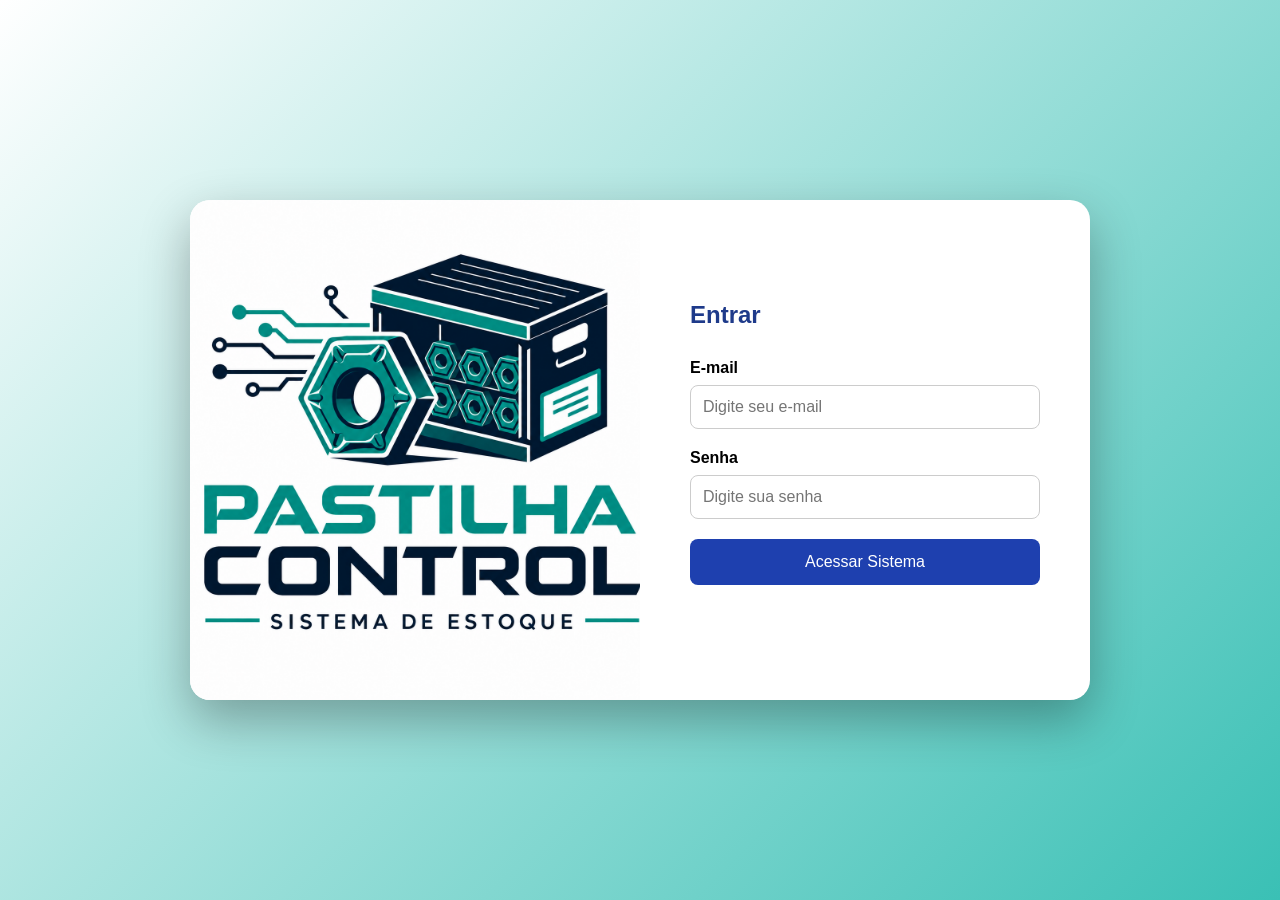
==== index.html @ e2a2971d "ajusta projeto" ====
<!DOCTYPE html>
<html lang="pt-BR">
<head>
    <meta charset="UTF-8">
    <meta name="viewport" content="width=device-width, initial-scale=1.0">
    <title>StockPastilhas - Login</title>
    <link rel="stylesheet" href="CSS/style.css">
</head>
<body>

<div class="container">

    <div class="left">
      
        <p>
           
        </p>
    </div>

    <div class="login-box">
        <h2>Entrar</h2>

        <form id="loginForm">
            <div class="input-group">
                <label>E-mail</label>
                <input type="email" id="email" placeholder="Digite seu e-mail" required>
            </div>

            <div class="input-group">
                <label>Senha</label>
                <input type="password" id="senha" placeholder="Digite sua senha" required>
            </div>

            <button type="submit">Acessar Sistema</button>
        </form>

        <p id="mensagem"></p>
    </div>

</div>


<script src="script.js"></script>

</body>
</html>
---- CSS/style.css ----
*{
    margin:0;
    padding:0;
    box-sizing:border-box;
    font-family:'Segoe UI',sans-serif;
}

body{
    height:100vh;
    background-image:linear-gradient(135deg,#ffffff,#3ac0b5);
    display:flex;
    justify-content:center;
    align-items:center;
}

.container{
    width:900px;
    height:500px;
    background:white;
    border-radius:20px;
    overflow:hidden;
    display:flex;
    box-shadow:0 20px 50px rgba(0,0,0,0.3);
}

.left{
    width:50%;
    background-image: url(../IMG/projeto_img.png);
    color:rgb(5, 5, 5);
    background-size: cover;
    background-position: center;
    justify-content:center;
    align-items:center;
    padding:40px;
}

.left h1{
    font-size:42px;
    margin-bottom:15px;
}

.left p{
    text-align:center;
    font-size:18px;
}

.login-box{
    width:50%;
    padding:50px;
    display:flex;
    flex-direction:column;
    justify-content:center;
}

.login-box h2{
    margin-bottom:30px;
    color:#1e3a8a;
}

.input-group{
    margin-bottom:20px;
}

.input-group label{
    display:block;
    margin-bottom:8px;
    font-weight:600;
}

.input-group input{
    width:100%;
    padding:12px;
    border:1px solid #ccc;
    border-radius:8px;
    font-size:16px;
}

button{
    width:100%;
    padding:14px;
    border:none;
    background:#1e40af;
    color:white;
    font-size:16px;
    border-radius:8px;
    cursor:pointer;
    transition:0.3s;
}

button:hover{
    background:#1d4ed8;
}

#mensagem{
    margin-top:15px;
    text-align:center;
    font-weight:bold;
}
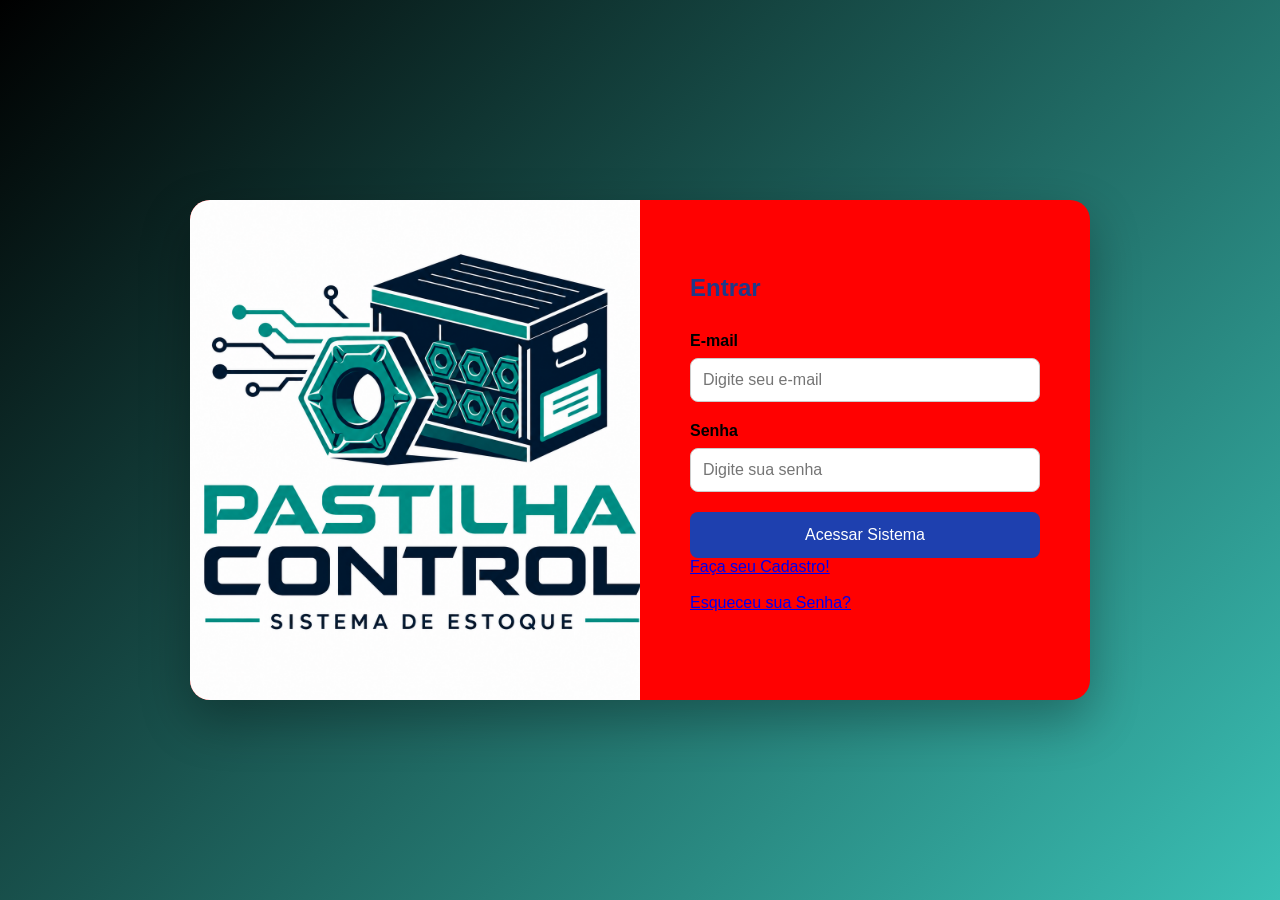
==== commit 36b62986: "Alteracao" ====
--- a/index.html
+++ b/index.html
@@ -32,6 +32,8 @@
             </div>
 
             <button type="submit">Acessar Sistema</button>
+            <a href="http://127.0.0.1:5500/cadastro.html" target="_blank">Faça seu Cadastro!</a><p> </p><a href="http://127.0.0.1:5500/senha.html" target="_blank">Esqueceu sua Senha?</a>
+            
         </form>
 
         <p id="mensagem"></p>
--- a/CSS/style.css
+++ b/CSS/style.css
@@ -7,7 +7,7 @@
 
 body{
     height:100vh;
-    background-image:linear-gradient(135deg,#ffffff,#3ac0b5);
+    background-image:linear-gradient(135deg,#000000,#3ac0b5);
     display:flex;
     justify-content:center;
     align-items:center;
@@ -16,7 +16,7 @@
 .container{
     width:900px;
     height:500px;
-    background:white;
+    background:rgb(255, 1, 1);
     border-radius:20px;
     overflow:hidden;
     display:flex;
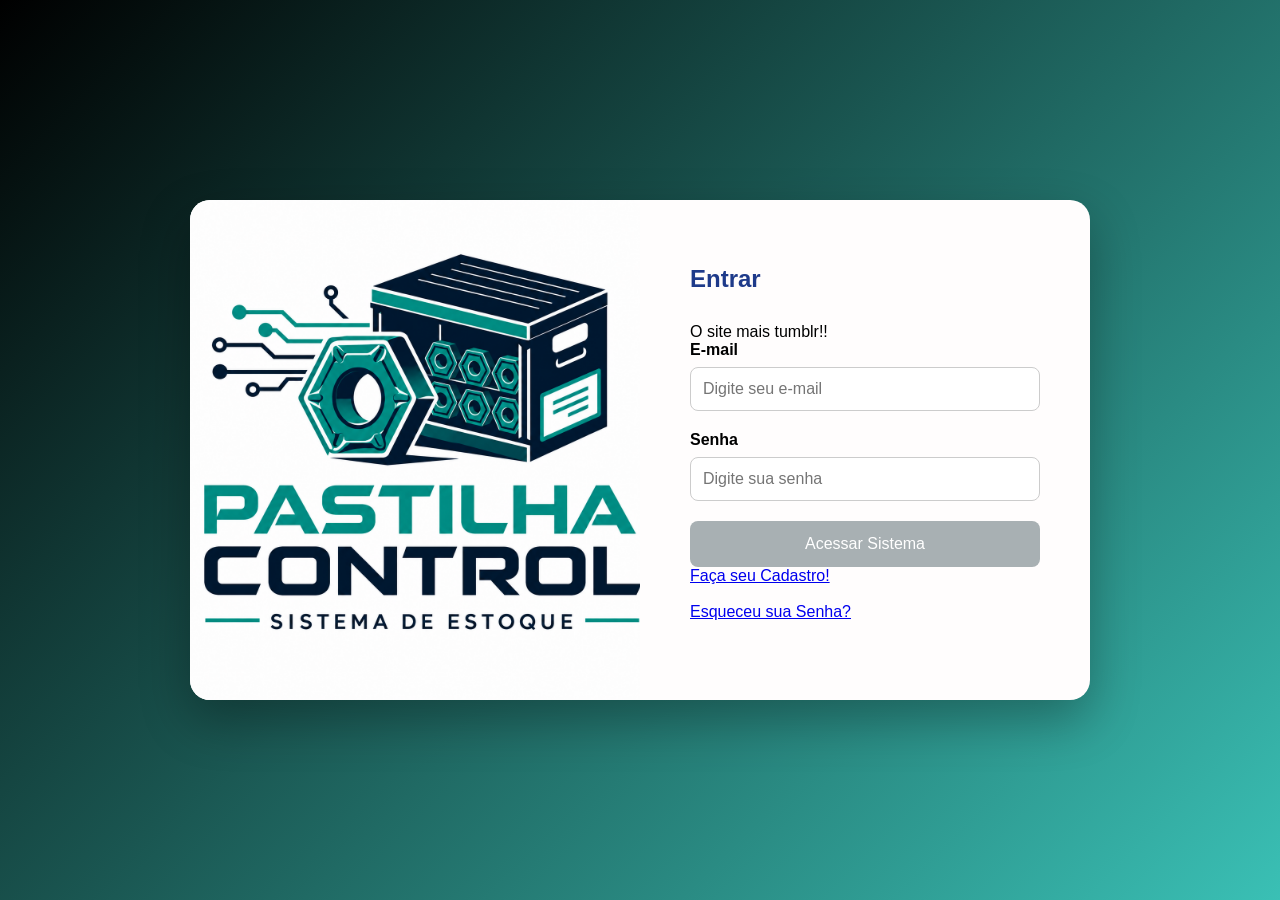
==== commit 4762907d: "Alterações do Código" ====
--- a/index.html
+++ b/index.html
@@ -19,7 +19,7 @@
 
     <div class="login-box">
         <h2>Entrar</h2>
-
+<p>O site mais tumblr!!</p>
         <form id="loginForm">
             <div class="input-group">
                 <label>E-mail</label>
--- a/CSS/style.css
+++ b/CSS/style.css
@@ -16,7 +16,7 @@
 .container{
     width:900px;
     height:500px;
-    background:rgb(255, 1, 1);
+    background:rgb(255, 253, 253);
     border-radius:20px;
     overflow:hidden;
     display:flex;
@@ -79,7 +79,7 @@
     width:100%;
     padding:14px;
     border:none;
-    background:#1e40af;
+   background:#a8b0b3;
     color:white;
     font-size:16px;
     border-radius:8px;
@@ -87,10 +87,6 @@
     transition:0.3s;
 }
 
-button:hover{
-    background:#1d4ed8;
-}
-
 #mensagem{
     margin-top:15px;
     text-align:center;
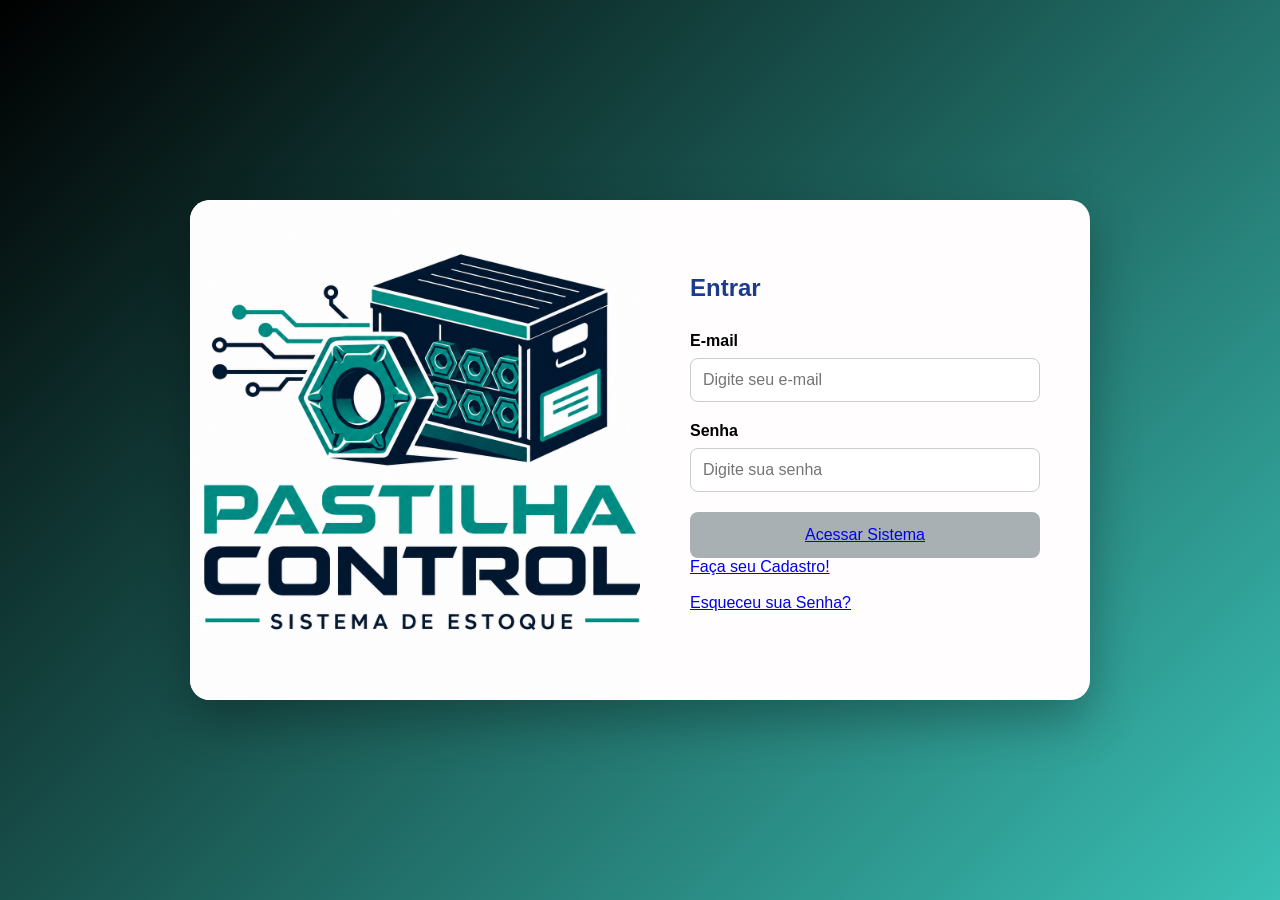
==== commit 0e20ca7e: "Alterações" ====
--- a/index.html
+++ b/index.html
@@ -19,7 +19,7 @@
 
     <div class="login-box">
         <h2>Entrar</h2>
-<p>O site mais tumblr!!</p>
+
         <form id="loginForm">
             <div class="input-group">
                 <label>E-mail</label>
@@ -31,7 +31,8 @@
                 <input type="password" id="senha" placeholder="Digite sua senha" required>
             </div>
 
-            <button type="submit">Acessar Sistema</button>
+            
+             <button type="submit"><a href="http://127.0.0.1:5500/dashboard.html" target="_blank">Acessar Sistema</a></button>
             <a href="http://127.0.0.1:5500/cadastro.html" target="_blank">Faça seu Cadastro!</a><p> </p><a href="http://127.0.0.1:5500/senha.html" target="_blank">Esqueceu sua Senha?</a>
             
         </form>
